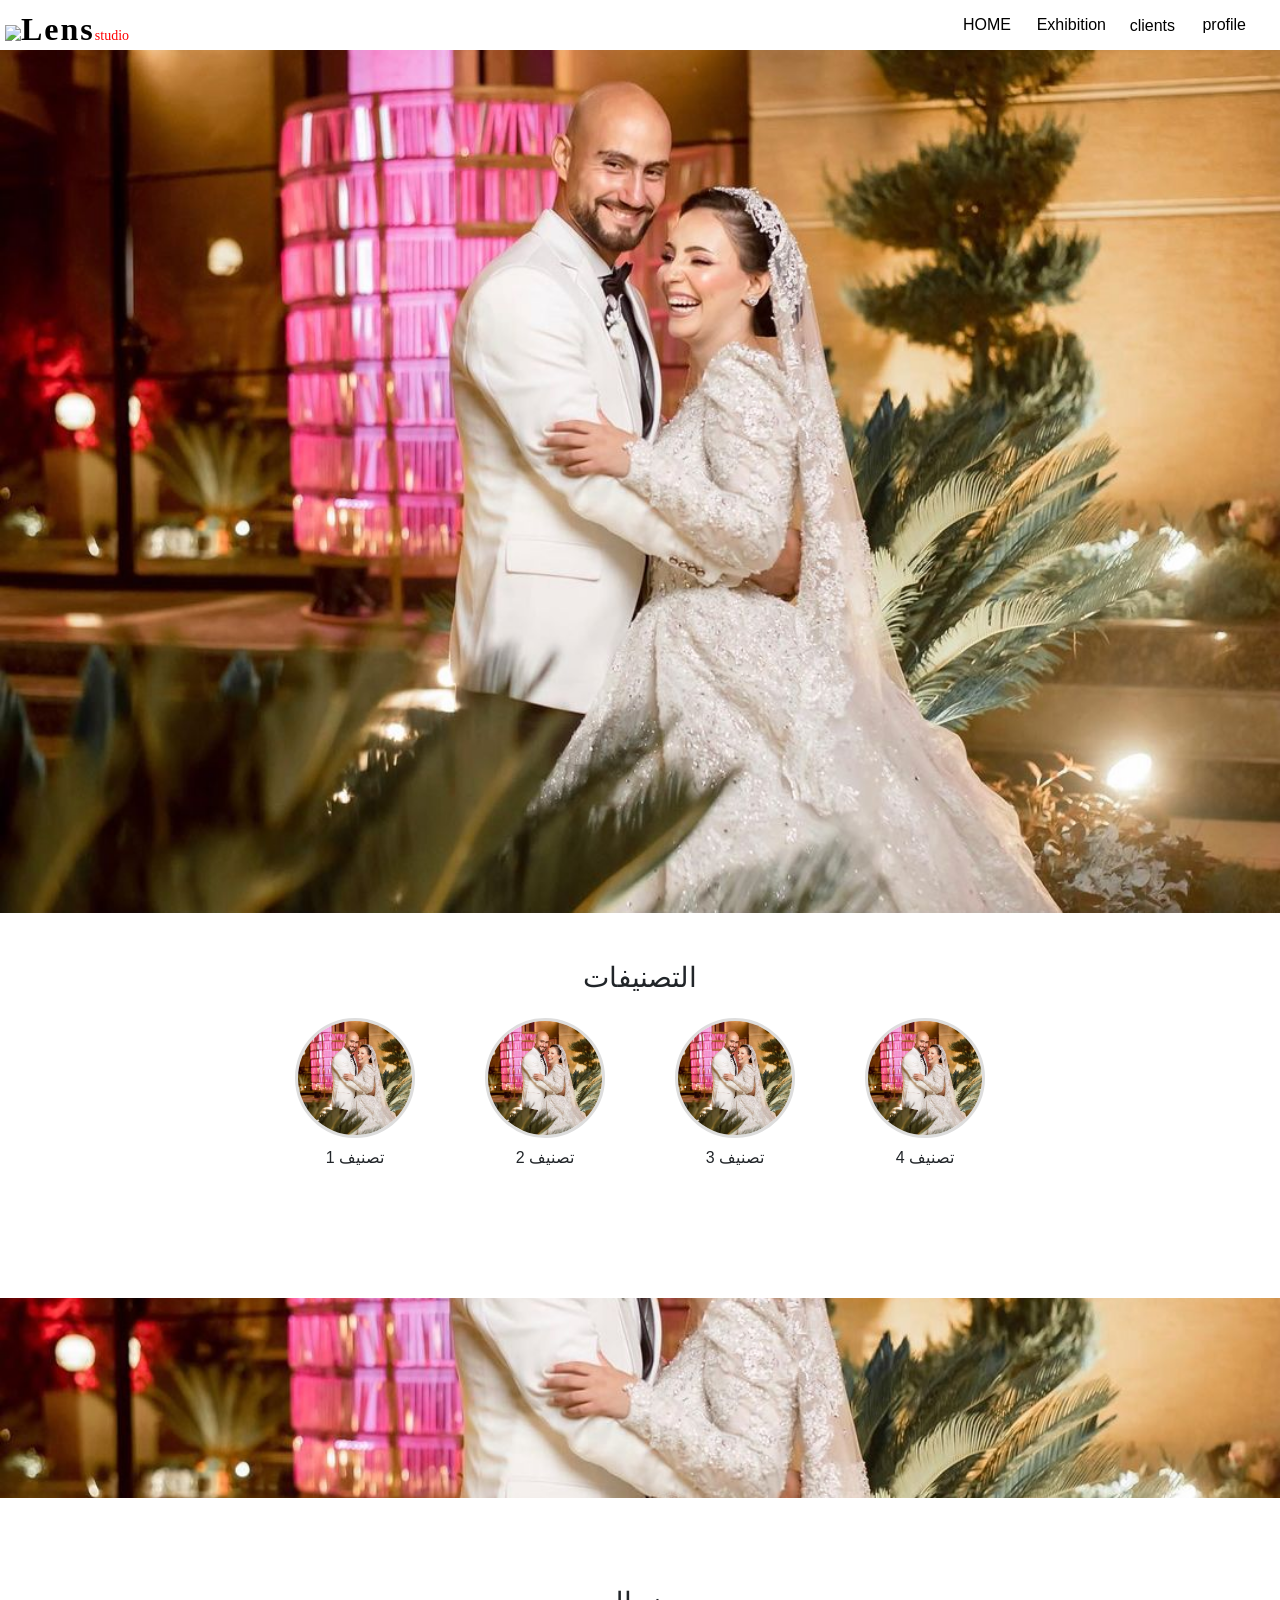
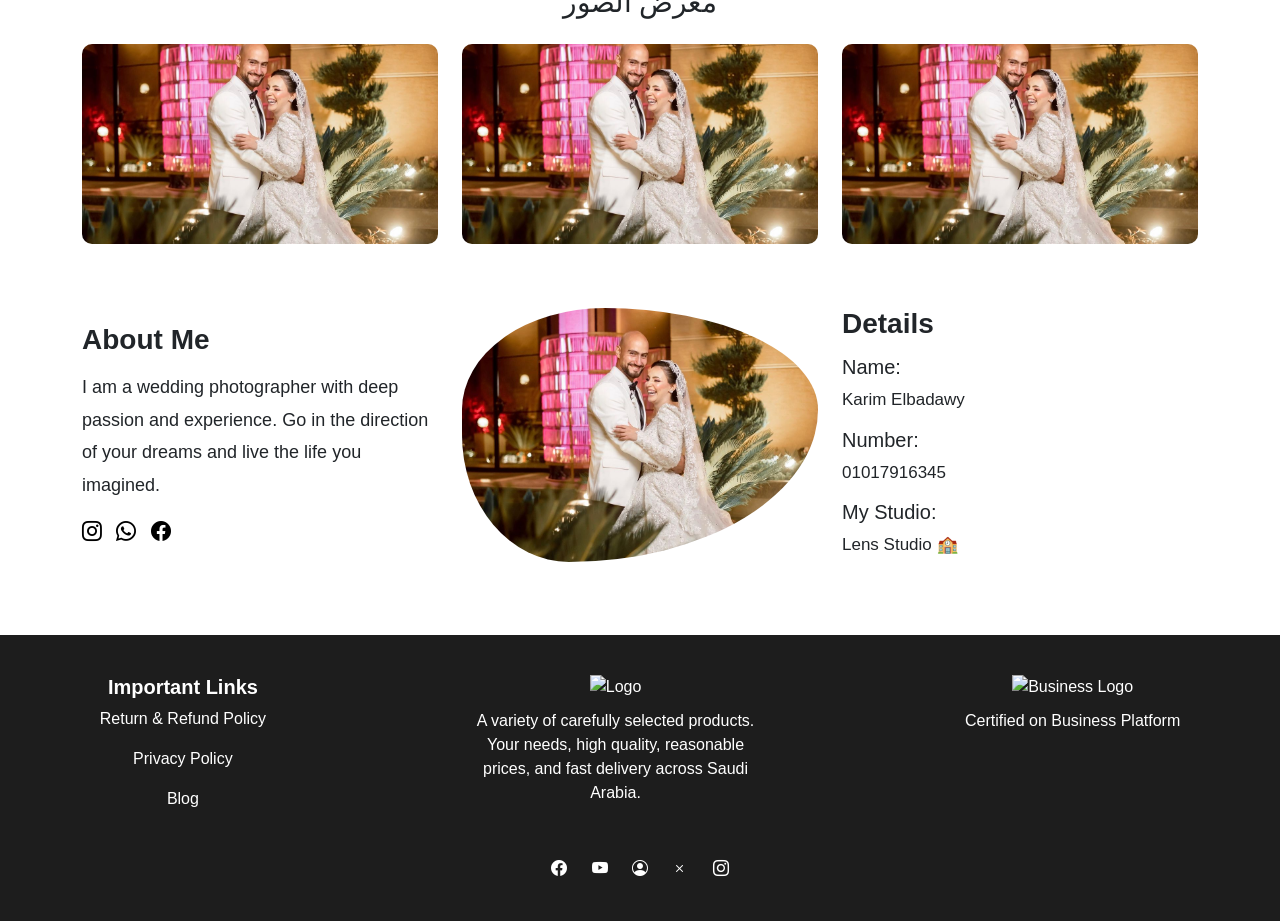
==== index.html @ 7da9136c "Add files via upload" ====
<!DOCTYPE html>
<html>
<head>
  <meta charset="UTF-8">
  <meta name="viewport" content="width=device-width, initial-scale=1">
  <title>الصفحة الرئيسية</title>
  <link href="bootstrap.css" rel="stylesheet">
  <!-- Bootstrap Icons -->
  <link rel="stylesheet" href="https://cdn.jsdelivr.net/npm/bootstrap-icons@1.10.2/font/bootstrap-icons.css">
  <link rel="stylesheet" href="https://cdnjs.cloudflare.com/ajax/libs/animate.css/4.1.1/animate.min.css"/>
  <link rel="stylesheet" href="style.css">

</head>
<body>
  <div id="navbar"></div>



  <!-- البانر الرئيسي -->
  <div>
    <img src="1 (11).jpg" alt="البانر الرئيسي" class="banner">
  </div>

  <!-- التصنيفات -->
  <div class="container text-center my-5">
    <h3 class="mb-4">التصنيفات</h3>
    <div class="row justify-content-center">
      <div class="col-6 col-sm-4 col-md-2 mb-4">
        <img src="1 (11).jpg" class="category-img" alt="تصنيف 1">
        <p class="mt-2">تصنيف 1</p>
      </div>
      <div class="col-6 col-sm-4 col-md-2 mb-4">
        <img src="1 (11).jpg" class="category-img" alt="تصنيف 2">
        <p class="mt-2">تصنيف 2</p>
      </div>
      <div class="col-6 col-sm-4 col-md-2 mb-4">
        <img src="1 (11).jpg" class="category-img" alt="تصنيف 3">
        <p class="mt-2">تصنيف 3</p>
      </div>
      <div class="col-6 col-sm-4 col-md-2 mb-4">
        <img src="1 (11).jpg" class="category-img" alt="تصنيف 4">
        <p class="mt-2">تصنيف 4</p>
      </div>
    </div>
  </div>

  <!-- البانر الثاني -->
  <div>
    <img src="1 (11).jpg" alt="بانر تاني" class="second-banner">
  </div>

  <!-- مجموعة الصور -->
  <div class="container my-5">
    <h3 class="text-center mb-4">معرض الصور</h3>
    <div class="row">
      <div class="col-sm-6 col-md-4">
        <img src="1 (11).jpg" alt="صورة 1" class="gallery-img">
      </div>
      <div class="col-sm-6 col-md-4">
        <img src="1 (11).jpg" alt="صورة 2" class="gallery-img">
      </div>
      <div class="col-sm-6 col-md-4">
        <img src="1 (11).jpg" alt="صورة 3" class="gallery-img">
      </div>
    </div>
  </div>








  <div class="container my-5">
    <div class="row align-items-center">
      <!-- About Me -->
      <div class="col-12 col-md-4 mb-4">
        <h3 class="section-title">About Me</h3>
        <p class="section-text">
          I am a wedding photographer with deep passion and experience. Go in the direction of your dreams and live the life you imagined.
        </p>
        <div class="social-icons mt-3">
          <a href="https://www.instagram.com/karim_elbadawy_ph/" target="_blank"><i class="bi bi-instagram"></i></a>
          <a href="https://api.whatsapp.com/send?phone=+201017916345&text=DN" target="_blank"><i class="bi bi-whatsapp"></i></a>
          <a href="http://facebook.com/karim.elbadawy.ph" target="_blank"><i class="bi bi-facebook"></i></a>
        </div>
      </div>

      <!-- Morphing Image -->
      <div class="col-12 col-md-4 mb-4 text-center">
        <img src="1 (11).jpg" alt="Karim" id="morph" class="img-fluid">
      </div>

      <!-- Details -->
      <div class="col-12 col-md-4 mb-4 details">
        <h3 class="section-title">Details</h3>
        <h5>Name:</h5>
        <p>Karim Elbadawy</p>
        <h5>Number:</h5>
        <p>01017916345</p>
        <h5>My Studio:</h5>
        <p>Lens Studio 🏫</p>
      </div>
    </div>
  </div>
  <div id="footer"></div>
  <script src="bootstrap.js"></script>
  <script src="jquery-3.6.1.min.js"></script>
  <script src="main.js"></script>
</body>
</html>
---- style.css ----
body {
  font-family: 'Segoe UI', Tahoma, Geneva, Verdana, sans-serif;
}

.category-img {
  width: 120px;
  height: 120px;
  object-fit: cover;
  border-radius: 50%;
  border: 3px solid #ddd;
  transition: transform 0.3s;
}

.category-img:hover {
  transform: scale(1.05);
}

.gallery-img {
  width: 100%;
  height: 200px;
  object-fit: cover;
  margin-bottom: 15px;
  border-radius: 10px;
}

.banner {
  width: 100%;
  object-fit: cover;
}

.second-banner {
  width: 100%;
  height: 200px;
  object-fit: cover;
  margin: 40px 0;
}
#morph {
  width: 100%;
  object-fit: cover;
  animation: morph 3.5s linear infinite;
  border-radius: 40% 60% 70% 30% / 40% 40% 60% 50%;
}

@keyframes morph {
  0%, 100% {
    border-radius: 40% 60% 70% 30% / 40% 40% 60% 50%;
  }
  34% {
    border-radius: 70% 30% 50% 50% / 30% 30% 70% 70%;
  }
  67% {
    border-radius: 100% 60% 60% 100% / 100% 100% 60% 60%;
  }
}

.section-title {
  font-size: 28px;
  font-weight: bold;
  margin-bottom: 15px;
}

.section-text {
  font-size: 18px;
  line-height: 1.8;
}

.social-icons a {
  color: #000;
  font-size: 20px;
  margin-right: 10px;
  transition: color 0.3s;
}

.social-icons a:hover {
  color: #007bff;
}

.details h5 {
  font-size: 20px;
  margin-top: 15px;
}

.details p {
  font-size: 17px;
  margin-bottom: 5px;
}


/* nav */
nav{
position: fixed;
top: 0;
width: 100%;
background: white;
z-index: 999;
height: 50px;
}
nav p a{
text-decoration: none;
color: black;
}
nav p a:hover{
color: #000;
}
nav i{
position: absolute;
right: 0;
top: 2px;
font-size: 35px;
cursor:pointer;
color: black;
}
nav p{
font-size: 32px;
font-weight: 800;
font-family: cursive;
color: black;
letter-spacing: 2px;
padding: 5px;
}
nav p img{
width:3.5%;
}
nav p span{
font-size: 14px;
font-weight: 500;
color: red;
letter-spacing: 0;
}
nav li:nth-child(2){
list-style: none;
position: absolute;
right: 65px;
top: 8px;
padding: 5px;
margin-right: 95px;
margin-left: 20px;
}
nav li:nth-child(3){
list-style: none;
position: absolute;
right: 71px;
top: 9px;
padding: 5px;
}
nav li:nth-child(4){
list-style: none;
position: absolute;
right: 0px;
top: 8px;
padding: 5px;
}
nav li{
list-style: none;
position: absolute;
right: 235px;
top: 8px;
margin-right: 20px;
padding: 5px;
}
nav li a{
text-decoration: none;
color: black;
font-size: 16px;
padding: 9px;
}
nav li a:hover{
background: #000;
color: white;
padding-left: 9px;
padding-right: 9px;
border-radius: 40%;
}

.open{
right: 0;
}
aside {
width: 30%;
height: 300vh;
background: rgba(54, 50, 50, 75%);
position: fixed;
z-index: 999;
top: 0;
right: -30%;
transition: 2s;
}
aside span i{
font-size: 40px;
padding: 5px;
}
aside span i:hover{
border-radius: 10%;
color: white;
}
aside div{
width: 100%; 
height: 40px;
margin-top: 30px;
padding: 30px  0px 50px 0px;
text-align: center;
cursor:pointer;
}
aside div:hover{
background: black;
}
/* end nav */
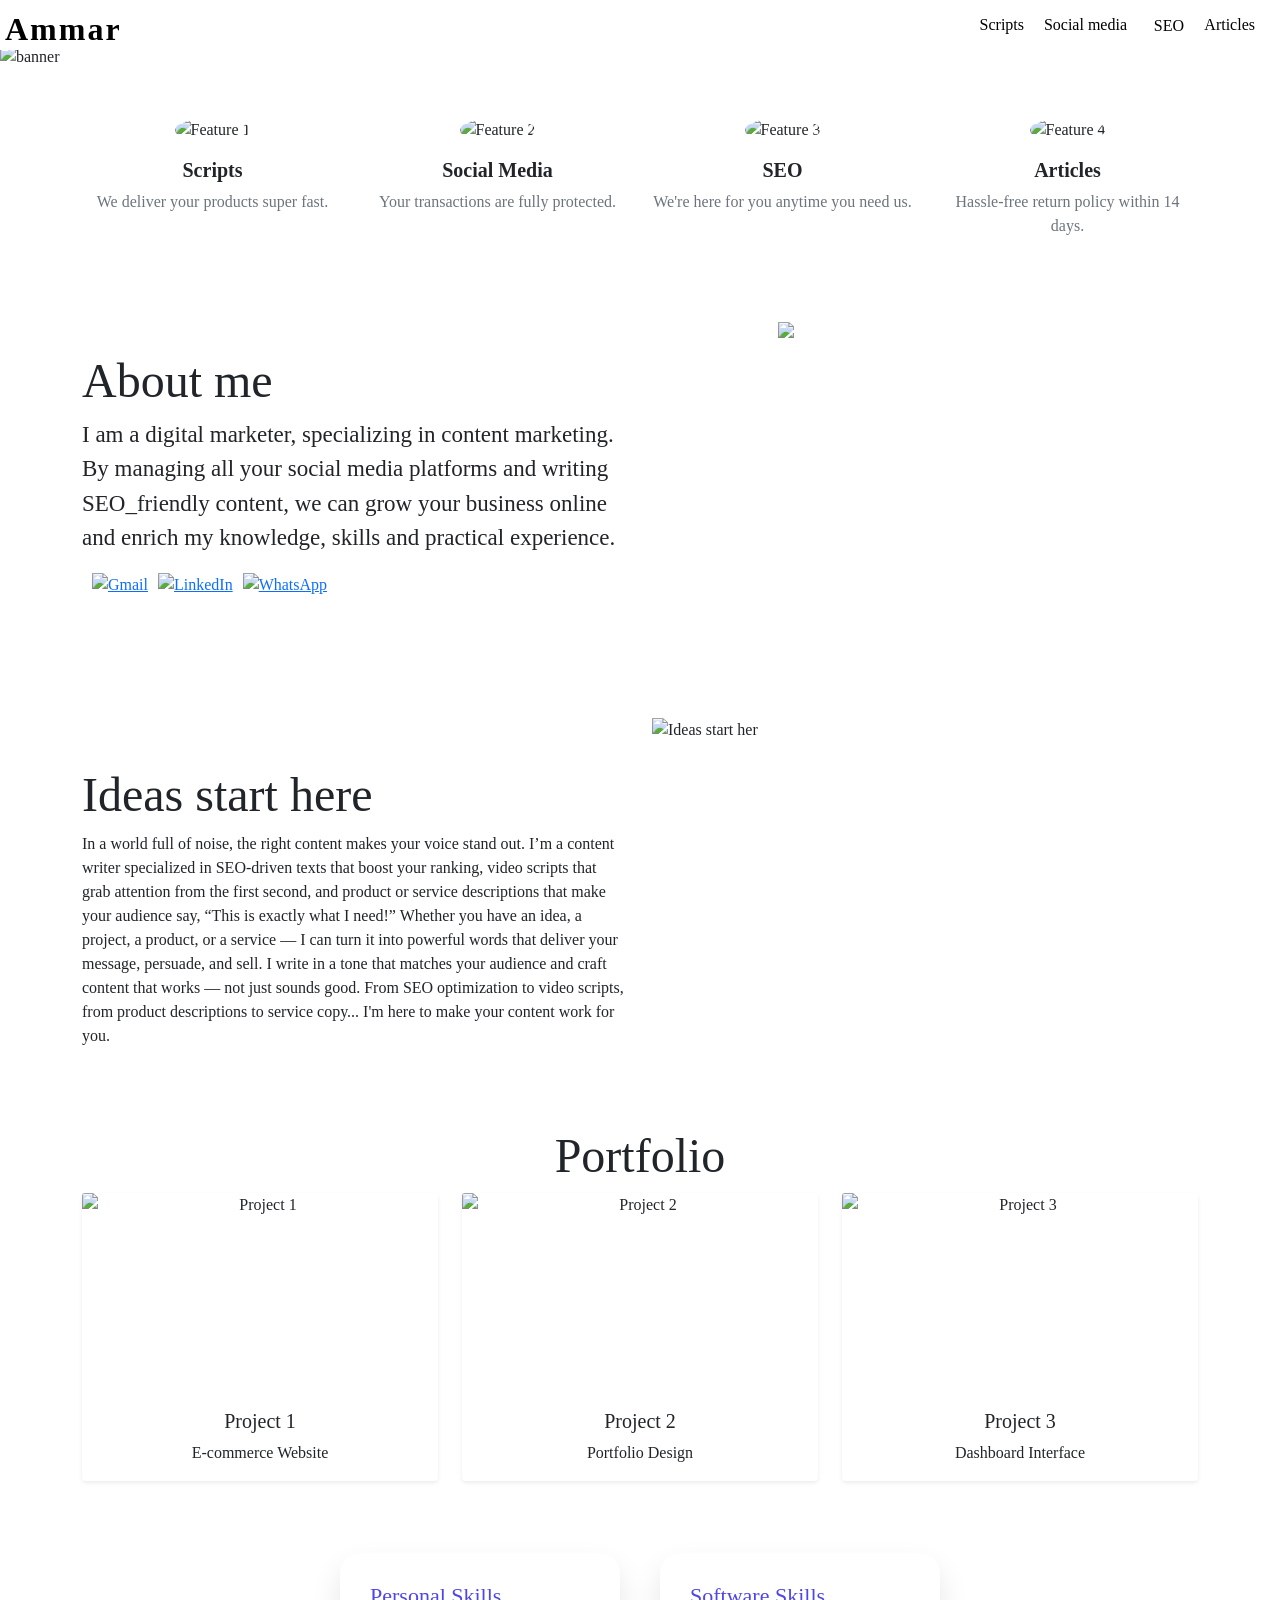
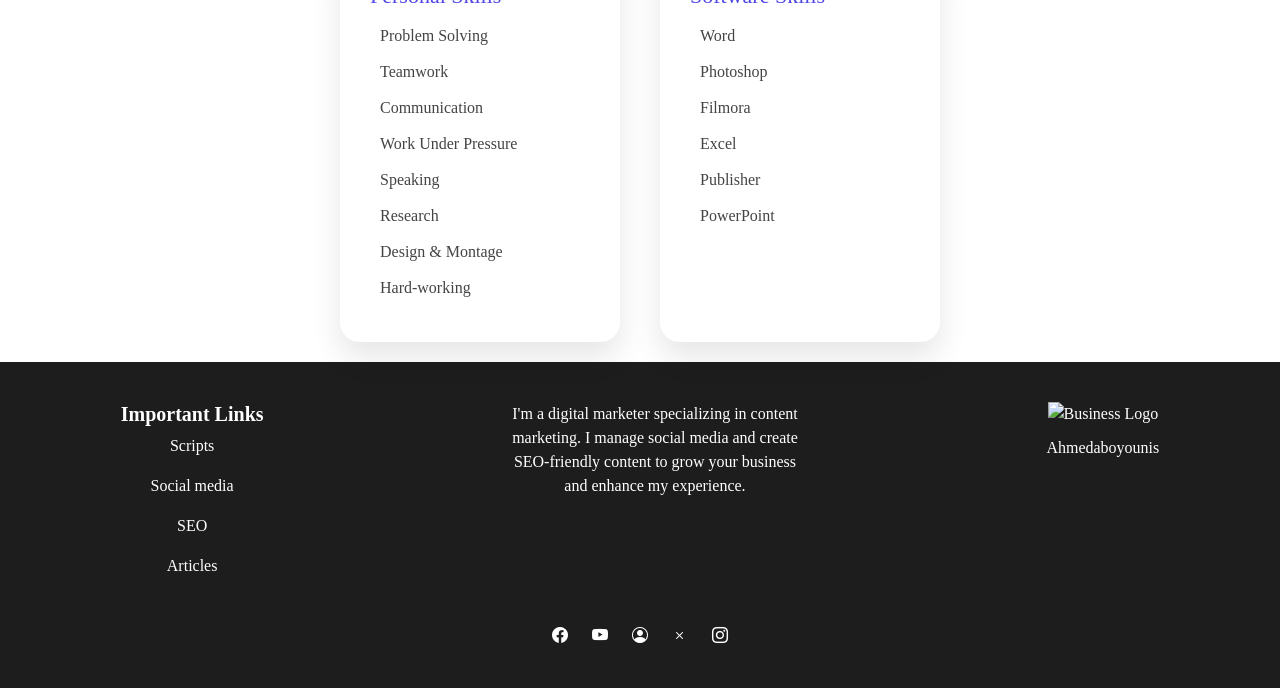
==== commit abd8f791: "Add files via upload" ====
--- a/index.html
+++ b/index.html
@@ -3,111 +3,223 @@
 <head>
   <meta charset="UTF-8">
   <meta name="viewport" content="width=device-width, initial-scale=1">
-  <title>الصفحة الرئيسية</title>
-  <link href="bootstrap.css" rel="stylesheet">
-  <!-- Bootstrap Icons -->
+  <title>Home</title>
   <link rel="stylesheet" href="https://cdn.jsdelivr.net/npm/bootstrap-icons@1.10.2/font/bootstrap-icons.css">
   <link rel="stylesheet" href="https://cdnjs.cloudflare.com/ajax/libs/animate.css/4.1.1/animate.min.css"/>
-  <link rel="stylesheet" href="style.css">
+  <link rel="stylesheet" href="css/animate.css">
+  <link rel="stylesheet" href="css/style.css">
+  <link rel="stylesheet" href="css/bootstrap.css">
 
 </head>
 <body>
   <div id="navbar"></div>
 
-
-
-  <!-- البانر الرئيسي -->
-  <div>
-    <img src="1 (11).jpg" alt="البانر الرئيسي" class="banner">
-  </div>
-
-  <!-- التصنيفات -->
-  <div class="container text-center my-5">
-    <h3 class="mb-4">التصنيفات</h3>
-    <div class="row justify-content-center">
-      <div class="col-6 col-sm-4 col-md-2 mb-4">
-        <img src="1 (11).jpg" class="category-img" alt="تصنيف 1">
-        <p class="mt-2">تصنيف 1</p>
-      </div>
-      <div class="col-6 col-sm-4 col-md-2 mb-4">
-        <img src="1 (11).jpg" class="category-img" alt="تصنيف 2">
-        <p class="mt-2">تصنيف 2</p>
-      </div>
-      <div class="col-6 col-sm-4 col-md-2 mb-4">
-        <img src="1 (11).jpg" class="category-img" alt="تصنيف 3">
-        <p class="mt-2">تصنيف 3</p>
-      </div>
-      <div class="col-6 col-sm-4 col-md-2 mb-4">
-        <img src="1 (11).jpg" class="category-img" alt="تصنيف 4">
-        <p class="mt-2">تصنيف 4</p>
-      </div>
-    </div>
-  </div>
-
-  <!-- البانر الثاني -->
-  <div>
-    <img src="1 (11).jpg" alt="بانر تاني" class="second-banner">
-  </div>
-
-  <!-- مجموعة الصور -->
+  <div style="width: 100%;">
+    <img src="images/logo.gif" alt="banner" style="width: 100%;margin-top: 45px;">
+  </div>
+
+
+
   <div class="container my-5">
-    <h3 class="text-center mb-4">معرض الصور</h3>
+    <div class="row text-center g-4 justify-content-center">
+  
+      <div class="col-6 col-md-3">
+        <a href="Scripts.html" class="text-decoration-none text-dark d-block">
+          <div class="mb-3">
+            <img src="images/Scripts.jpg" alt="Feature 1"
+                 style="width: 130px; height: 130px; border-radius: 50%; object-fit: cover;">
+          </div>
+          <h5 class="fw-bold wow animate__animated animate__fadeInDown" data-wow-duration="2s"  data-wow-iteration="1">Scripts</h5>
+          <p class="text-muted">We deliver your products super fast.</p>
+        </a>
+      </div>
+  
+      <div class="col-6 col-md-3">
+        <a href="Social media.html" class="text-decoration-none text-dark d-block">
+          <div class="mb-3">
+            <img src="images/social-media-marketing-concept-marketing-with-applications.jpg" alt="Feature 2"
+                 style="width: 130px; height: 130px; border-radius: 50%; object-fit: cover;">
+          </div>
+          <h5 class="fw-bold wow animate__animated animate__fadeInDown" data-wow-duration="2s"  data-wow-iteration="1">Social Media</h5>
+          <p class="text-muted">Your transactions are fully protected.</p>
+        </a>
+      </div>
+  
+      <div class="col-6 col-md-3">
+        <a href="SEO.html" class="text-decoration-none text-dark d-block">
+          <div class="mb-3">
+            <img src="images/search-engine-optimization-research-infomation-technology-concept.jpg" alt="Feature 3"
+                 style="width: 130px; height: 130px; border-radius: 50%; object-fit: cover;">
+          </div>
+          <h5 class="fw-bold wow animate__animated animate__fadeInDown" data-wow-duration="2s"  data-wow-iteration="1">SEO</h5>
+          <p class="text-muted">We're here for you anytime you need us.</p>
+        </a>
+      </div>
+  
+      <div class="col-6 col-md-3">
+        <a href="Articles.html" class="text-decoration-none text-dark d-block">
+          <div class="mb-3">
+            <img src="images/Articles.jpg" alt="Feature 4"
+                 style="width: 130px; height: 130px; border-radius: 50%; object-fit: cover;">
+          </div>
+          <h5 class="fw-bold wow animate__animated animate__fadeInDown" data-wow-duration="2s"  data-wow-iteration="1">Articles</h5>
+          <p class="text-muted">Hassle-free return policy within 14 days.</p>
+        </a>
+      </div>
+  
+    </div>
+  </div>
+  
+
+
+  <div class="container ">
     <div class="row">
-      <div class="col-sm-6 col-md-4">
-        <img src="1 (11).jpg" alt="صورة 1" class="gallery-img">
-      </div>
-      <div class="col-sm-6 col-md-4">
-        <img src="1 (11).jpg" alt="صورة 2" class="gallery-img">
-      </div>
-      <div class="col-sm-6 col-md-4">
-        <img src="1 (11).jpg" alt="صورة 3" class="gallery-img">
-      </div>
-    </div>
-  </div>
-
-
-
-
-
-
-
-
-  <div class="container my-5">
-    <div class="row align-items-center">
-      <!-- About Me -->
-      <div class="col-12 col-md-4 mb-4">
-        <h3 class="section-title">About Me</h3>
-        <p class="section-text">
-          I am a wedding photographer with deep passion and experience. Go in the direction of your dreams and live the life you imagined.
-        </p>
-        <div class="social-icons mt-3">
-          <a href="https://www.instagram.com/karim_elbadawy_ph/" target="_blank"><i class="bi bi-instagram"></i></a>
-          <a href="https://api.whatsapp.com/send?phone=+201017916345&text=DN" target="_blank"><i class="bi bi-whatsapp"></i></a>
-          <a href="http://facebook.com/karim.elbadawy.ph" target="_blank"><i class="bi bi-facebook"></i></a>
+    <div class="col-12 col-sm-6 col-md-4 col-lg-6">
+<div style="margin-top: 50px;">
+<h2 style="    font-size: xxx-large" class="wow animate__animated animate__backInLeft" data-wow-duration="4s"  data-wow-iteration="1">About me</h2>
+<p style="    font-size: 23px;">I am a digital marketer, specializing in content marketing. By managing all your social media platforms and writing SEO_friendly content, we can grow your business online and enrich my knowledge, skills and practical experience.</p>
+<div style="display: flex; align-items: center;">
+  <a href="mailto:ammarashraf332@gmail.com" target="_blank">
+    <img src="images/gmail.png" alt="Gmail" style="width: 40px; height: 40px; margin-left: 10px;">
+  </a>
+  <a href="https://www.linkedin.com" target="_blank">
+    <img src="images/linkedin.png" alt="LinkedIn" style="width: 40px; height: 40px; margin-left: 10px;">
+  </a>
+  <a href="https://api.whatsapp.com/send?phone=+20 114 724 6390&text=أهلاً، عندي استفسار" target="_blank">
+    <img src="images/whatsapp (1).png" alt="WhatsApp" style="width: 40px; height: 40px; margin-left: 10px;">
+  </a>
+</div>
+</div>
+</div>
+  <div class="col-12 col-sm-6 col-md-4 col-lg-6">
+  <div style="    display: flex; justify-content: center;    height: 390px;">
+    <img src="images/WhatsApp Image 2024-12-15 at 12.09.09_bad7acf2.jpg" id="morph" srcset="">
+  </div>
+</div>
+</div>
+</div>
+
+
+
+
+<div class="container my-4 ">
+  <div class="row">
+  <div class="col-12 col-sm-6 col-md-4 col-lg-6">
+<h5 style="font-size: xxx-large;margin-top: 50px;" class="wow animate__animated animate__fadeInLeft" data-wow-duration="4s"  data-wow-iteration="1">Ideas start here</h5>
+<p> In a world full of noise, the right content makes your voice stand out.
+  I’m a content writer specialized in SEO-driven texts that boost your ranking, video scripts that grab attention from the first second, and product or service descriptions that make your audience say, “This is exactly what I need!”
+  Whether you have an idea, a project, a product, or a service — I can turn it into powerful words that deliver your message, persuade, and sell.
+  I write in a tone that matches your audience and craft content that works — not just sounds good.
+  
+  From SEO optimization to video scripts, from product descriptions to service copy...
+  I'm here to make your content work for you.</p>
+</div>
+<div class="col-12 col-sm-6 col-md-4 col-lg-6">
+  <img src="images/Keyframe Factory Motion Design.gif" alt="Ideas start her" style="width: 90%;">
+  </div>
+</div>
+</div>
+
+
+
+<div class="container my-5 ">
+  <div class="row text-center ">
+    <h3 style="font-size: xxx-large; margin-top: 15px;" class="wow animate__animated animate__backInLeft " data-wow-duration="4s"  data-wow-iteration="1">Portfolio</h3>
+
+    <div class="col-md-4 mb-4 ">
+      <a href="http://" class="text-decoration-none text-dark">
+        <div class="card border-0 shadow-sm">
+          <img src="images/1 (11).jpg" class="card-img-top" alt="Project 1">
+          <div class="card-body ">
+            <h5 class="card-title">Project 1</h5>
+            <p class="card-text">E-commerce Website</p>
+          </div>
         </div>
-      </div>
-
-      <!-- Morphing Image -->
-      <div class="col-12 col-md-4 mb-4 text-center">
-        <img src="1 (11).jpg" alt="Karim" id="morph" class="img-fluid">
-      </div>
-
-      <!-- Details -->
-      <div class="col-12 col-md-4 mb-4 details">
-        <h3 class="section-title">Details</h3>
-        <h5>Name:</h5>
-        <p>Karim Elbadawy</p>
-        <h5>Number:</h5>
-        <p>01017916345</p>
-        <h5>My Studio:</h5>
-        <p>Lens Studio 🏫</p>
-      </div>
-    </div>
-  </div>
+      </a>
+    </div>
+
+    <div class="col-md-4 mb-4">
+      <a href="http://" class="text-decoration-none text-dark">
+        <div class="card border-0 shadow-sm">
+          <img src="images/1 (11).jpg" class="card-img-top" alt="Project 2">
+          <div class="card-body">
+            <h5 class="card-title">Project 2</h5>
+            <p class="card-text">Portfolio Design</p>
+          </div>
+        </div>
+      </a>
+    </div>
+
+    <div class="col-md-4 mb-4">
+      <a href="http://" class="text-decoration-none text-dark">
+        <div class="card border-0 shadow-sm">
+          <img src="images/1 (11).jpg" class="card-img-top" alt="Project 3">
+          <div class="card-body">
+            <h5 class="card-title">Project 3</h5>
+            <p class="card-text">Dashboard Interface</p>
+          </div>
+        </div>
+      </a>
+    </div>
+
+  </div>
+</div>
+
+
+<div class="skills-wrapper">
+
+  <!-- Personal Skills Card -->
+  <div class="skill-card">
+    <h3>Personal Skills</h3>
+    <ul>
+      <li><i class="fas fa-brain"></i> Problem Solving</li>
+      <li><i class="fas fa-people-group"></i> Teamwork</li>
+      <li><i class="fas fa-comments"></i> Communication</li>
+      <li><i class="fas fa-user-clock"></i> Work Under Pressure</li>
+      <li><i class="fas fa-microphone"></i> Speaking</li>
+      <li><i class="fas fa-search"></i> Research</li>
+      <li><i class="fas fa-paint-brush"></i> Design & Montage</li>
+      <li><i class="fas fa-handshake"></i> Hard-working</li>
+    </ul>
+  </div>
+
+  <!-- Software Skills Card -->
+  <div class="skill-card">
+    <h3>Software Skills</h3>
+    <ul>
+      <li><i class="fas fa-file-word"></i> Word</li>
+      <li><i class="fab fa-adobe"></i> Photoshop</li>
+      <li><i class="fas fa-film"></i> Filmora</li>
+      <li><i class="fas fa-file-excel"></i> Excel</li>
+      <li><i class="fas fa-book-open"></i> Publisher</li>
+      <li><i class="fas fa-chalkboard"></i> PowerPoint</li>
+    </ul>
+  </div>
+
+</div>
+
+
+
+
+
+
+
+
+
+
+
+  
   <div id="footer"></div>
-  <script src="bootstrap.js"></script>
-  <script src="jquery-3.6.1.min.js"></script>
-  <script src="main.js"></script>
+  <script src="js/bootstrap.js"></script>
+  <script src="js/jquery-3.6.1.min.js"></script>
+  <script src="js/main.js"></script>
+  <script src="js/wow.min.js"></script>
+  <script src="https://cdnjs.cloudflare.com/ajax/libs/wow/1.1.2/wow.min.js"></script>
+
+  <script>
+    new WOW().init();
+  </script>
+  
 </body>
 </html>
 
--- a/css/style.css
+++ b/css/style.css
@@ -0,0 +1,218 @@
+
+body {
+  font-family: 'Noto Kufi Arabic' !important;
+  overflow-x: hidden !important;
+}
+
+
+ #morph{
+  width: 54%;
+      object-fit: cover;
+      margin: 20px 10%;
+      animation:morph 3.5s linear infinite ;
+    }
+    
+    @keyframes morph {
+      0%,100%{
+        border-radius: 40% 60% 70% 30% / 40% 40% 60% 50%;
+      }
+      34%{
+        border-radius: 70% 30% 50% 50% / 30% 30% 70% 70%;
+      }67%{
+        border-radius: 100% 60% 60% 100% / 100% 100% 60% 60%;
+      }
+
+    } 
+/* nav */
+nav{
+position: fixed;
+top: 0;
+width: 100%;
+background: white;
+z-index: 999;
+height: 50px;
+}
+nav p a{
+text-decoration: none;
+color: black;
+}
+nav p a:hover{
+color: #000;
+}
+nav i{
+position: absolute;
+right: 0;
+top: 2px;
+font-size: 35px;
+cursor:pointer;
+color: black;
+}
+nav p{
+font-size: 32px;
+font-weight: 800;
+font-family: cursive;
+color: black;
+letter-spacing: 2px;
+padding: 5px;
+}
+nav li:nth-child(2){
+list-style: none;
+position: absolute;
+right: 53px;
+top: 8px;
+padding: 5px;
+margin-right: 95px;
+margin-left: 20px;
+}
+nav li:nth-child(3){
+list-style: none;
+position: absolute;
+right: 71px;
+top: 9px;
+padding: 5px;
+}
+nav li:nth-child(4){
+list-style: none;
+position: absolute;
+right: 0px;
+top: 8px;
+padding: 5px;
+}
+nav li{
+list-style: none;
+position: absolute;
+right: 231px;
+top: 8px;
+margin-right: 20px;
+padding: 5px;
+}
+nav li a{
+text-decoration: none;
+color: black;
+font-size: 16px;
+}
+nav li a:hover{
+color: black;
+}
+
+.open{
+right: 0;
+}
+aside {
+width: 30%;
+height: 300vh;
+background: rgba(54, 50, 50, 75%);
+position: fixed;
+z-index: 999;
+top: 0;
+right: -30%;
+transition: 2s;
+}
+aside span i{
+font-size: 40px;
+padding: 5px;
+}
+aside span i:hover{
+border-radius: 10%;
+color: white;
+}
+aside div{
+width: 100%; 
+height: 40px;
+margin-top: 30px;
+padding: 30px  0px 50px 0px;
+text-align: center;
+cursor:pointer;
+}
+aside div:hover{
+background: black;
+}
+/* end nav */
+
+
+
+
+
+.card-img-top {
+  border-top-left-radius: 1rem;
+  border-top-right-radius: 1rem;
+  height: 200px;
+  object-fit: cover;
+}
+
+.card {
+  border-radius: 1rem;
+  transition: transform 0.3s ease;
+}
+
+.card:hover {
+  transform: scale(1.03);
+}
+img:hover {
+  transform: scale(1.03);
+}
+
+
+
+
+.skills-wrapper {
+  display: flex;
+  gap: 40px;
+  flex-wrap: wrap;
+  justify-content: center;
+  margin-bottom: 20px;
+}
+
+.skill-card {
+  background: white;
+  border-radius: 20px;
+  box-shadow: 0 15px 30px rgba(0,0,0,0.1);
+  width: 280px;
+  padding: 30px;
+  transition: 0.3s ease;
+  position: relative;
+  overflow: hidden;
+  cursor: pointer;
+}
+
+.skill-card:hover {
+  transform: translateY(-10px);
+  box-shadow: 0 25px 50px rgba(0,0,0,0.15);
+}
+
+.skill-card h3 {
+  font-size: 22px;
+  color: #4f46e5;
+  margin-bottom: 15px;
+}
+
+.skill-card ul {
+  list-style: none;
+  padding: 0;
+  margin: 0;
+}
+
+.skill-card ul li {
+  display: flex;
+  align-items: center;
+  margin-bottom: 12px;
+  font-size: 16px;
+  color: #444;
+}
+
+.skill-card ul li i {
+  color: #4f46e5;
+  margin-right: 10px;
+  font-size: 18px;
+}
+
+/* animation float effect */
+@keyframes float {
+  0% { transform: translateY(0px); }
+  50% { transform: translateY(-5px); }
+  100% { transform: translateY(0px); }
+}
+
+.skill-card {
+  animation: float 6s ease-in-out infinite;
+}
